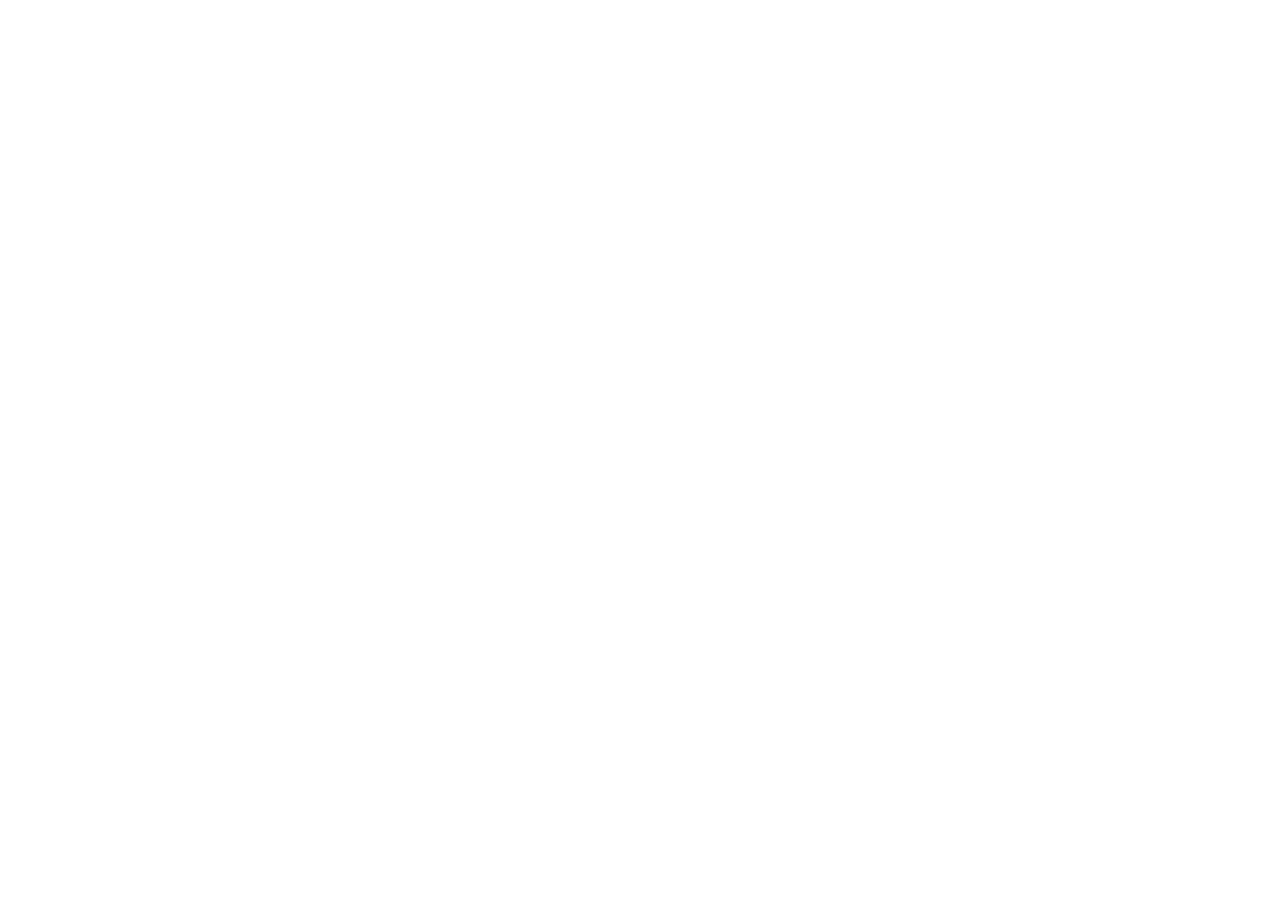
==== contact.html @ 282b4fe0 "added index.html, portfolio.html, contact.html, assets folder, css folder, style.css" ====
<!DOCTYPE html>
<html lang="en">
<head>
    <meta charset="UTF-8">
    <meta name="viewport" content="width=device-width, initial-scale=1.0">
    <title>Document</title>
</head>
<body>
    
</body>
</html>
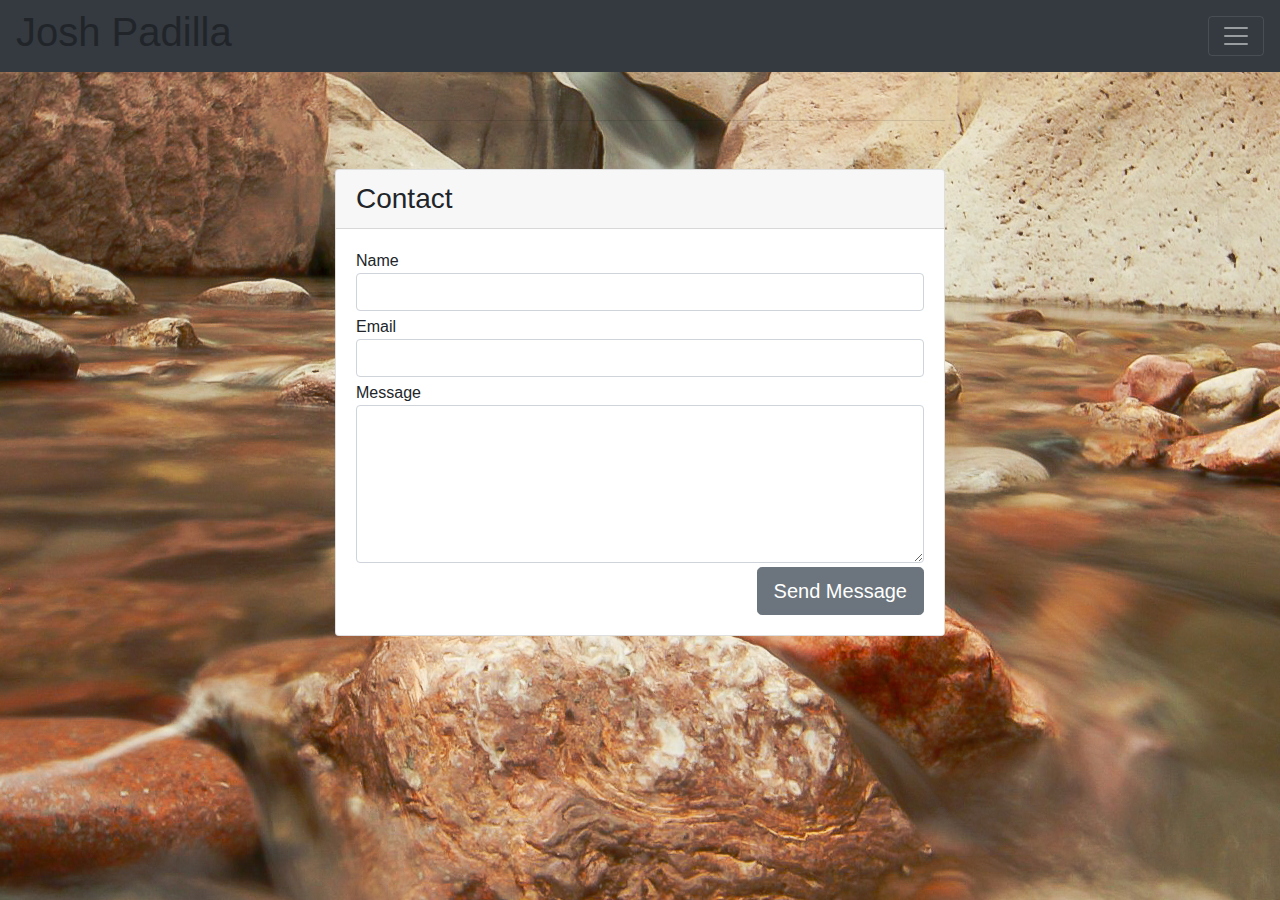
==== commit f0552f2e: "adding all work done so far which includes html, css, and images" ====
--- a/contact.html
+++ b/contact.html
@@ -1,11 +1,98 @@
-<!DOCTYPE html>
+<!doctype html>
 <html lang="en">
+
 <head>
-    <meta charset="UTF-8">
-    <meta name="viewport" content="width=device-width, initial-scale=1.0">
-    <title>Document</title>
+    <!-- Required meta tags -->
+    <meta charset="utf-8">
+    <meta name="viewport" content="width=device-width, initial-scale=1, shrink-to-fit=no">
+
+    <!-- Bootstrap CSS -->
+    <link rel="stylesheet" href="assets/css/style.css">
+    <link rel="stylesheet" href="https://stackpath.bootstrapcdn.com/bootstrap/4.5.2/css/bootstrap.min.css"
+        integrity="sha384-JcKb8q3iqJ61gNV9KGb8thSsNjpSL0n8PARn9HuZOnIxN0hoP+VmmDGMN5t9UJ0Z" crossorigin="anonymous">
+    <link rel="stylesheet" href="assets/css/style.css">
+
+    <title>Josh "JDilla" Padilla</title>
 </head>
+
 <body>
-    
+    <div class="sticky-top">
+        <!--added sticky navbar from getbootstrap.com-->
+        <div class="collapse" id="navbarToggleExternalContent">
+            <div class="bg-dark p-4">
+                <h5 class="text-white h4">
+                    <!--added buttons from getbootstrap.com-->
+                    <a class="btn btn-primary" href="index.html" role="button">Home</a>
+                    <a class="btn btn-primary" href="contact.html" role="button">Contact</a>
+                    <a class="btn btn-primary" href="portfolio.html" role="button">Portfolio</a>
+                </h5>
+                <span class="text-muted">Choose wisely</span>
+            </div>
+        </div>
+        <nav class="navbar navbar-dark bg-dark">
+            <h1 id="Josh">Josh Padilla</h1>
+            <button class="navbar-toggler" type="button" data-toggle="collapse"
+                data-target="#navbarToggleExternalContent" aria-controls="navbarToggleExternalContent"
+                aria-expanded="false" aria-label="Toggle navigation">
+                <span class="navbar-toggler-icon"></span>
+            </button>
+        </nav>
+    </div>
+
+    <div class="col-md-6 offset-md-3">
+        <span class="anchor" id="formContact"></span>
+        <hr class="my-5">
+
+        <!-- copied contact form from codeply.com-->
+        <div class="card card-outline-secondary">
+            <div class="card-header">
+                <h3 class="mb-0">Contact</h3>
+            </div>
+            <div class="card-body">
+                <form class="form" role="form" autocomplete="off">
+                    <fieldset>
+                        <label for="name2" class="mb-0">Name</label>
+                        <div class="row mb-1">
+                            <div class="col-lg-12">
+                                <input type="text" name="name2" id="name2" class="form-control" required="">
+                            </div>
+                        </div>
+                        <label for="email2" class="mb-0">Email</label>
+                        <div class="row mb-1">
+                            <div class="col-lg-12">
+                                <input type="text" name="email2" id="email2" class="form-control" required="">
+                            </div>
+                        </div>
+                        <label for="message2" class="mb-0">Message</label>
+                        <div class="row mb-1">
+                            <div class="col-lg-12">
+                                <textarea rows="6" name="message2" id="message2" class="form-control"
+                                    required=""></textarea>
+                            </div>
+                        </div>
+                        <button type="submit" class="btn btn-secondary btn-lg float-right">Send Message</button>
+                    </fieldset>
+                </form>
+            </div>
+        </div>
+        <!-- /form user info -->
+
+    </div>
+
+
+    <!-- Optional JavaScript -->
+    <!-- jQuery first, then Popper.js, then Bootstrap JS -->
+    <script src="https://code.jquery.com/jquery-3.5.1.slim.min.js"
+        integrity="sha384-DfXdz2htPH0lsSSs5nCTpuj/zy4C+OGpamoFVy38MVBnE+IbbVYUew+OrCXaRkfj"
+        crossorigin="anonymous"></script>
+    <script src="https://cdn.jsdelivr.net/npm/popper.js@1.16.1/dist/umd/popper.min.js"
+        integrity="sha384-9/reFTGAW83EW2RDu2S0VKaIzap3H66lZH81PoYlFhbGU+6BZp6G7niu735Sk7lN"
+        crossorigin="anonymous"></script>
+    <script src="https://stackpath.bootstrapcdn.com/bootstrap/4.5.2/js/bootstrap.min.js"
+        integrity="sha384-B4gt1jrGC7Jh4AgTPSdUtOBvfO8shuf57BaghqFfPlYxofvL8/KUEfYiJOMMV+rV"
+        crossorigin="anonymous"></script>
+
+
 </body>
+
 </html>--- a/assets/css/style.css
+++ b/assets/css/style.css
@@ -0,0 +1,22 @@
+body {
+    background-image: url(../images/20160101012133_IMG_5854.jpg);
+    background-repeat: no-repeat;
+    background-position: center;
+}
+
+#josh {
+    background-color: turquoise;
+}
+#about {
+Color: rgb(114, 3, 3);
+}
+#dilla {
+    width: 350px;
+    height: 250px;
+    float: left;
+    margin-right: 15px;   
+}
+
+.container {
+    background-color: lightgrey;
+}
--- a/assets/css/style.css
+++ b/assets/css/style.css
@@ -0,0 +1,22 @@
+body {
+    background-image: url(../images/20160101012133_IMG_5854.jpg);
+    background-repeat: no-repeat;
+    background-position: center;
+}
+
+#josh {
+    background-color: turquoise;
+}
+#about {
+Color: rgb(114, 3, 3);
+}
+#dilla {
+    width: 350px;
+    height: 250px;
+    float: left;
+    margin-right: 15px;   
+}
+
+.container {
+    background-color: lightgrey;
+}
